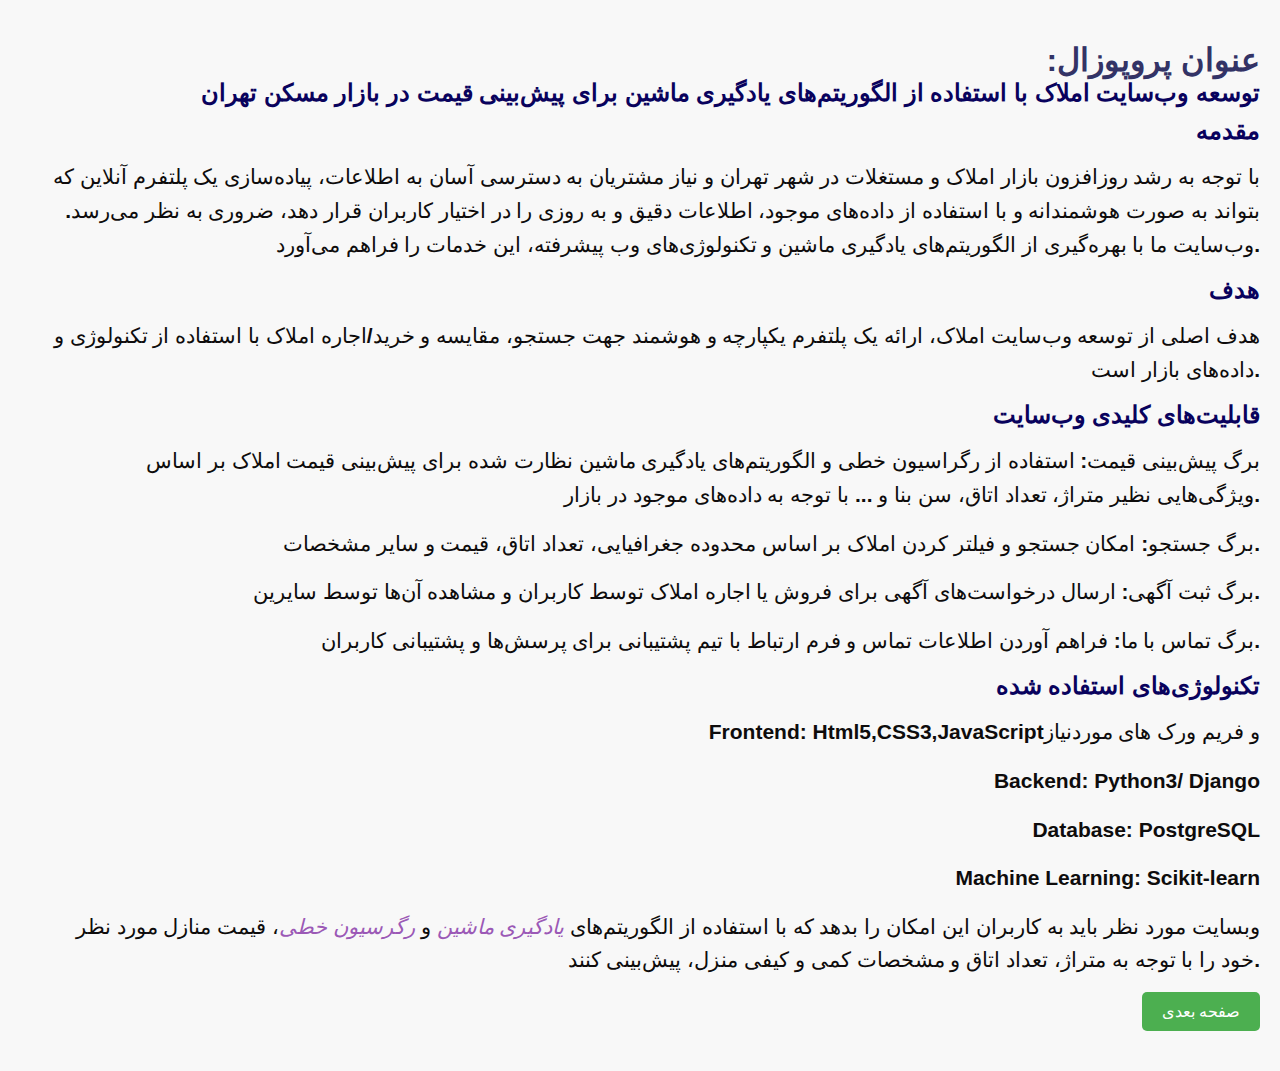
==== index.html @ f6eade42 "Add files via upload" ====
<!DOCTYPE html>
<html lang="fa">
<head>
    <meta charset="UTF-8">
    <meta name="viewport" content="width=device-width, initial-scale=1.0">
    <link rel="stylesheet" href="style.css">
    <title>پروپوزال وبسایت املاک</title>
</head>
<body>
    <h1>عنوان پروپوزال:</h1>
    <h2>توسعه وب‌سایت املاک با استفاده از الگوریتم‌های یادگیری ماشین برای پیش‌بینی قیمت در بازار مسکن تهران </h2>       
    <h2>مقدمه</h2>
    <p>با توجه به رشد روزافزون بازار املاک و مستغلات در شهر تهران و نیاز مشتریان به دسترسی آسان به اطلاعات، پیاده‌سازی یک پلتفرم آنلاین که بتواند به صورت هوشمندانه و با استفاده از داده‌های موجود، اطلاعات دقیق و به روزی را در اختیار کاربران قرار دهد، ضروری به نظر می‌رسد. وب‌سایت ما با بهره‌گیری از الگوریتم‌های یادگیری ماشین و تکنولوژی‌های وب پیشرفته، این خدمات را فراهم می‌آورد.</p>
    <h2>هدف</h2>
<p>هدف اصلی از توسعه وب‌سایت املاک، ارائه یک پلتفرم یکپارچه و هوشمند جهت جستجو، مقایسه و خرید/اجاره املاک با استفاده از تکنولوژی و داده‌های بازار است.</p>
<h2>قابلیت‌های کلیدی وب‌سایت</h2>
<p>برگ پیش‌بینی قیمت: استفاده از رگراسیون خطی و الگوریتم‌های یادگیری ماشین نظارت شده برای پیش‌بینی قیمت املاک بر اساس ویژگی‌هایی نظیر متراژ، تعداد اتاق، سن بنا و ... با توجه به داده‌های موجود در بازار.</p>
<p>برگ جستجو: امکان جستجو و فیلتر کردن املاک بر اساس محدوده جغرافیایی، تعداد اتاق، قیمت و سایر مشخصات.</p>
<p>برگ ثبت آگهی: ارسال درخواست‌های آگهی برای فروش یا اجاره املاک توسط کاربران و مشاهده آن‌ها توسط سایرین.</p>
<p>برگ تماس با ما: فراهم آوردن اطلاعات تماس و فرم ارتباط با تیم پشتیبانی برای پرسش‌ها و پشتیبانی کاربران.</p>
<h2>تکنولوژی‌های استفاده شده</h2>
<p>Frontend: Html5,CSS3,JavaScriptو فریم ورک های موردنیاز</p>
<p>Backend: Python3/ Django</p>
<p>Database: PostgreSQL</p>
<p>Machine Learning: Scikit-learn</p>
<!-- ... بخش‌های بعدی کد ... -->

    <p>
        وبسایت مورد نظر باید به کاربران این امکان را بدهد که با استفاده از الگوریتم‌های <em>یادگیری ماشین</em> و <em>رگرسیون خطی</em>، قیمت منازل مورد نظر خود را با توجه به متراژ، تعداد اتاق و مشخصات کمی و کیفی منزل، پیش‌بینی کنند.
    </p>
    <a href="page2.html">صفحه بعدی</a>
</body>
</html>
---- style.css ----
@font-face {
    font-family: "B Nazanin";
    src: url("https://db.onlinewebfonts.com/t/3671adca6f650c92b83f906e49656986.eot");
    src: url("https://db.onlinewebfonts.com/t/3671adca6f650c92b83f906e49656986.eot?#iefix") format("embedded-opentype"),
        url("https://db.onlinewebfonts.com/t/3671adca6f650c92b83f906e49656986.woff2") format("woff2"),
        url("https://db.onlinewebfonts.com/t/3671adca6f650c92b83f906e49656986.woff") format("woff"),
        url("https://db.onlinewebfonts.com/t/3671adca6f650c92b83f906e49656986.ttf") format("truetype"),
        url("https://db.onlinewebfonts.com/t/3671adca6f650c92b83f906e49656986.svg#B Nazanin") format("svg");
}

body {
    font-family: B Nazanin , sans-serif;
    background-color: #f8f8f8;
    margin: 0;
    padding: 20px;
    direction: rtl; 
    text-align: right;
}

a {
    display: inline-block;
    margin-bottom: 20px;
    background-color: #4CAF50;
    color: white;
    padding: 10px 20px;
    text-decoration: none;
    border-radius: 5px;
}

a:hover {
    background-color: #45a049;
}

h1 {
    color: #333366;
    margin-bottom: 0;
}

h2 {
    color: #09025d;
    margin: 0 0 10px 0;
}

ul, ol {
    margin: 10px 0 20px 20px;
    font-size: 21px;
    font-weight: 550;
}

li {
    margin-bottom: 5px;
    font-size: 21px;
    font-weight: 550;
}

em {
    color: #9b59b6;
}

strong {
    color: #e74c3c;
}

p {
    direction: ltr;
    margin: 15px 0;
    line-height: 1.6;
    text-indent: 30px;
    color: #0e0c0c;
    font-size: 21px;
    font-weight: 550;
}
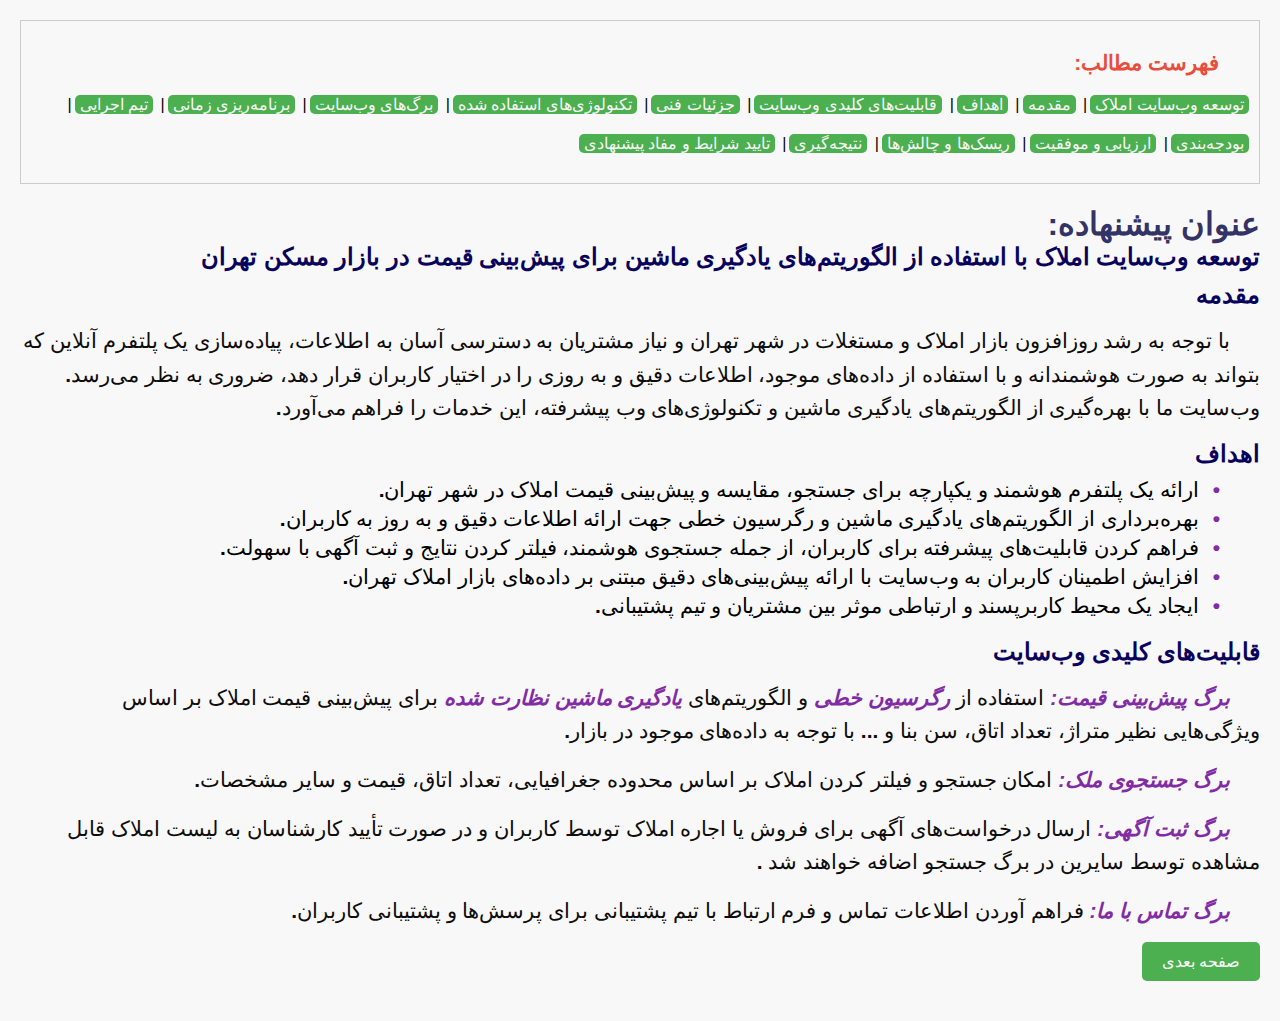
==== commit 11faeb25: "Add files via upload" ====
--- a/index.html
+++ b/index.html
@@ -4,30 +4,66 @@
     <meta charset="UTF-8">
     <meta name="viewport" content="width=device-width, initial-scale=1.0">
     <link rel="stylesheet" href="style.css">
-    <title>پروپوزال وبسایت املاک</title>
+    <title>پیشنهاده وبسایت املاک</title>
+    <style>
+    nav {
+        border: 1px solid #ccc;
+        padding: 10px;
+        margin-bottom: 20px;
+        background-color: #f8f8f8;
+    }
+    nav a {
+        text-decoration: none;
+        color: #f8f8f8; 
+    }
+    nav .button {
+        display: inline-block; 
+        padding: 0 5px; 
+    }
+    nav .separator {
+        padding: 0 3px; 
+    }
+    </style>
 </head>
+
 <body>
-    <h1>عنوان پروپوزال:</h1>
+    <nav>
+    <p><strong>فهرست مطالب:</strong></p>
+    <a href="#section1" class="button">توسعه وب‌سایت املاک</a><span class="separator">|</span>
+    <a href="#section2" class="button">مقدمه</a><span class="separator">|</span>
+    <a href="#section3" class="button">اهداف</a><span class="separator">|</span>
+    <a href="#section4" class="button">قابلیت‌های کلیدی وب‌سایت</a><span class="separator">|</span>
+    <a href="page2.html#section5" class="button">جزئیات فنی</a><span class="separator">|</span>
+    <a href="page2.html#section6" class="button">تکنولوژی‌های استفاده شده</a><span class="separator">|</span>
+    <a href="page2.html#section7" class="button">برگ‌های وب‌سایت</a><span class="separator">|</span>
+    <a href="page2.html#section8" class="button">برنامه‌ریزی زمانی</a><span class="separator">|</span>
+    <a href="page2.html#section9" class="button">تیم اجرایی</a><span class="separator">|</span>
+    <a href="page2.html#section10" class="button">بودجه‌بندی</a><span class="separator">|</span>
+    <a href="page3.html#section11" class="button">ارزیابی و موفقیت</a><span class="separator">|</span>
+    <a href="page3.html#section12" class="button">ریسک‌ها و چالش‌ها</a><span class="separator">|</span>
+    <a href="page3.html#section12" class="button">نتیجه‌گیری</a><span class="separator">|</span>
+    <a href="page3.html#section13" class="button">تایید شرایط و مفاد پیشنهادی</a>
+    </nav>
+
+    <h1 id="section1">عنوان پیشنهاده:</h1>
     <h2>توسعه وب‌سایت املاک با استفاده از الگوریتم‌های یادگیری ماشین برای پیش‌بینی قیمت در بازار مسکن تهران </h2>       
-    <h2>مقدمه</h2>
+    <h2 id="section2">مقدمه</h2>
     <p>با توجه به رشد روزافزون بازار املاک و مستغلات در شهر تهران و نیاز مشتریان به دسترسی آسان به اطلاعات، پیاده‌سازی یک پلتفرم آنلاین که بتواند به صورت هوشمندانه و با استفاده از داده‌های موجود، اطلاعات دقیق و به روزی را در اختیار کاربران قرار دهد، ضروری به نظر می‌رسد. وب‌سایت ما با بهره‌گیری از الگوریتم‌های یادگیری ماشین و تکنولوژی‌های وب پیشرفته، این خدمات را فراهم می‌آورد.</p>
-    <h2>هدف</h2>
-<p>هدف اصلی از توسعه وب‌سایت املاک، ارائه یک پلتفرم یکپارچه و هوشمند جهت جستجو، مقایسه و خرید/اجاره املاک با استفاده از تکنولوژی و داده‌های بازار است.</p>
-<h2>قابلیت‌های کلیدی وب‌سایت</h2>
-<p>برگ پیش‌بینی قیمت: استفاده از رگراسیون خطی و الگوریتم‌های یادگیری ماشین نظارت شده برای پیش‌بینی قیمت املاک بر اساس ویژگی‌هایی نظیر متراژ، تعداد اتاق، سن بنا و ... با توجه به داده‌های موجود در بازار.</p>
-<p>برگ جستجو: امکان جستجو و فیلتر کردن املاک بر اساس محدوده جغرافیایی، تعداد اتاق، قیمت و سایر مشخصات.</p>
-<p>برگ ثبت آگهی: ارسال درخواست‌های آگهی برای فروش یا اجاره املاک توسط کاربران و مشاهده آن‌ها توسط سایرین.</p>
-<p>برگ تماس با ما: فراهم آوردن اطلاعات تماس و فرم ارتباط با تیم پشتیبانی برای پرسش‌ها و پشتیبانی کاربران.</p>
-<h2>تکنولوژی‌های استفاده شده</h2>
-<p>Frontend: Html5,CSS3,JavaScriptو فریم ورک های موردنیاز</p>
-<p>Backend: Python3/ Django</p>
-<p>Database: PostgreSQL</p>
-<p>Machine Learning: Scikit-learn</p>
-<!-- ... بخش‌های بعدی کد ... -->
+    <h2 id="section3">اهداف</h2>
+    <ul>
+        <li>ارائه یک پلتفرم هوشمند و یکپارچه برای جستجو، مقایسه و پیش‌بینی قیمت املاک در شهر تهران.</li>
+        <li>بهره‌برداری از الگوریتم‌های یادگیری ماشین و رگرسیون خطی جهت ارائه اطلاعات دقیق و به روز به کاربران.</li>
+        <li>فراهم کردن قابلیت‌های پیشرفته برای کاربران، از جمله جستجوی هوشمند، فیلتر کردن نتایج و ثبت آگهی با سهولت.</li>
+        <li>افزایش اطمینان کاربران به وب‌سایت با ارائه پیش‌بینی‌های دقیق مبتنی بر داده‌های بازار املاک تهران.</li>
+        <li>ایجاد یک محیط کاربرپسند و ارتباطی موثر بین مشتریان و تیم پشتیبانی.</li>
+    </ul>
+    <h2 id="section4">قابلیت‌های کلیدی وب‌سایت</h2>
+    <p><em>برگ پیش‌بینی قیمت:</em> استفاده از <em>رگرسیون خطی</em> و الگوریتم‌های <em>یادگیری ماشین نظارت شده</em> برای پیش‌بینی قیمت املاک بر اساس ویژگی‌هایی نظیر متراژ، تعداد اتاق، سن بنا و ... با توجه به داده‌های موجود در بازار.</p>
+    <p><em>برگ جستجوی ملک:</em> امکان جستجو و فیلتر کردن املاک بر اساس محدوده جغرافیایی، تعداد اتاق، قیمت و سایر مشخصات.</p>
 
-    <p>
-        وبسایت مورد نظر باید به کاربران این امکان را بدهد که با استفاده از الگوریتم‌های <em>یادگیری ماشین</em> و <em>رگرسیون خطی</em>، قیمت منازل مورد نظر خود را با توجه به متراژ، تعداد اتاق و مشخصات کمی و کیفی منزل، پیش‌بینی کنند.
-    </p>
+    <p><em>برگ ثبت آگهی:</em> ارسال درخواست‌های آگهی برای فروش یا اجاره املاک توسط کاربران و در صورت تأیید کارشناسان به لیست املاک قابل مشاهده توسط سایرین در برگ جستجو اضافه خواهند شد .</p>
+    <p><em>برگ تماس با ما:</em> فراهم آوردن اطلاعات تماس و فرم ارتباط با تیم پشتیبانی برای پرسش‌ها و پشتیبانی کاربران.</p>
     <a href="page2.html">صفحه بعدی</a>
+    
 </body>
 </html>
--- a/style.css
+++ b/style.css
@@ -1,3 +1,7 @@
+
+html {
+    scroll-behavior: smooth;
+}
 
 @font-face {
     font-family: "B Nazanin";
@@ -37,15 +41,32 @@
     margin-bottom: 0;
 }
 
-h2 {
+h2,h3 {
     color: #09025d;
     margin: 0 0 10px 0;
 }
 
-ul, ol {
+ol {
     margin: 10px 0 20px 20px;
     font-size: 21px;
     font-weight: 550;
+
+}
+
+ul {
+    margin: 10px 0 20px 20px;
+    font-size: 21px;
+    font-weight: 550;
+    list-style-type: none; /* این خط را اضافه کنید تا bullet point های پیش فرض حذف شوند */
+}
+
+ul li::before {
+    content: "\2022";  /* این یک bullet point است */
+    font-weight:900;
+    color: #832ba5;    /* رنگ bullet point را به بنفش تغییر می‌دهد */
+    display: inline-block; /* نمایش به صورت inline */
+    width: 1em; /* فاصله مناسب از متن */
+    margin-left: 0em;  /* به جلو برده شده تا در مکان مناسب قرار گیرد */
 }
 
 li {
@@ -55,7 +76,9 @@
 }
 
 em {
-    color: #9b59b6;
+    color: #832ba5;
+    font-weight: 750;
+
 }
 
 strong {
@@ -63,7 +86,7 @@
 }
 
 p {
-    direction: ltr;
+    
     margin: 15px 0;
     line-height: 1.6;
     text-indent: 30px;
@@ -71,3 +94,141 @@
     font-size: 21px;
     font-weight: 550;
 }
+
+#english {
+    text-align: left;
+    direction: ltr;
+    font-family: 'Franklin Gothic Medium', 'Arial Narrow', Arial, sans-serif;
+
+}
+
+.purple {
+    color: #832ba5;
+}
+/* در فایل style.css */
+
+.table {
+    display: flex;
+    flex-direction: column;
+    width: 100%;
+    border: 1px solid #e0e0e0;
+}
+
+.table-row {
+    display: flex;
+    border-bottom: 1px solid #e0e0e0;
+}
+
+.table-cell {
+    flex: 1;
+    padding: 8px;
+    text-align: center;
+    background-color: #f5f5f5;
+    font-size: 21px;
+    font-weight: 550;
+}
+
+.header .table-cell {
+    font-weight: bold;
+}
+
+.table-bar {
+    height: 30px;
+    margin: 5px;
+    background-color: green;
+}
+
+.gantt-chart {
+    display: table;
+    width: 100%;
+    border-collapse: collapse;
+}
+
+.gantt-row {
+    display: table-row;
+}
+
+.gantt-header {
+    display: table-cell;
+    padding: 8px;
+    border: 1px solid #ddd;
+    text-align: center;
+    font-size: 21px;
+    font-weight: 550;
+}
+
+.gantt-cell {
+    display: table-cell;
+    border: 1px solid #ddd;
+    text-align: center;
+    font-size: 21px;
+    font-weight: 550;
+}
+
+.text-cell {
+    display: table-cell;
+    padding: 8px;
+    border: 1px solid #ddd;
+    text-align: center;
+    font-size: 21px;
+    font-weight: 550;
+}
+
+.gantt-row.header .gantt-cell {
+    background-color: #f2f2f2;
+    font-weight: bold;
+}
+
+.gantt-cell.task {
+    height: 30px;
+    margin: 5px;
+    background-color: #f8f8f8;
+}
+
+.gantt-cell.task:hover {
+    background-color: #d0d0d0;
+    cursor: pointer;
+    
+}
+.gantt-cell .progress {
+    height: 100%;
+}
+
+.gantt-cell {
+    display: table-cell;
+    padding: 10px;
+    border: 1px solid #ddd;
+    text-align: center;
+    font-size: 21px;
+    font-weight: 550;
+}
+
+.gantt-row.header .gantt-cell {
+    background-color: #f2f2f2;
+    font-weight: bold;
+}
+
+.gantt-cell.task {
+    height: 30px;
+    margin: 5px;
+    background-color: #f8f8f8;
+}
+
+.gantt-cell.task:hover {
+    background-color: #d0d0d0;
+    cursor: pointer;
+    
+}
+.gantt-cell .progress {
+    height: 100%;
+}
+.gantt-cell, .table-cell {
+
+    padding-top: 15px;
+    padding-right: 0px;
+    padding-bottom: 15px;
+    padding-left: 0px;
+
+}
+
+
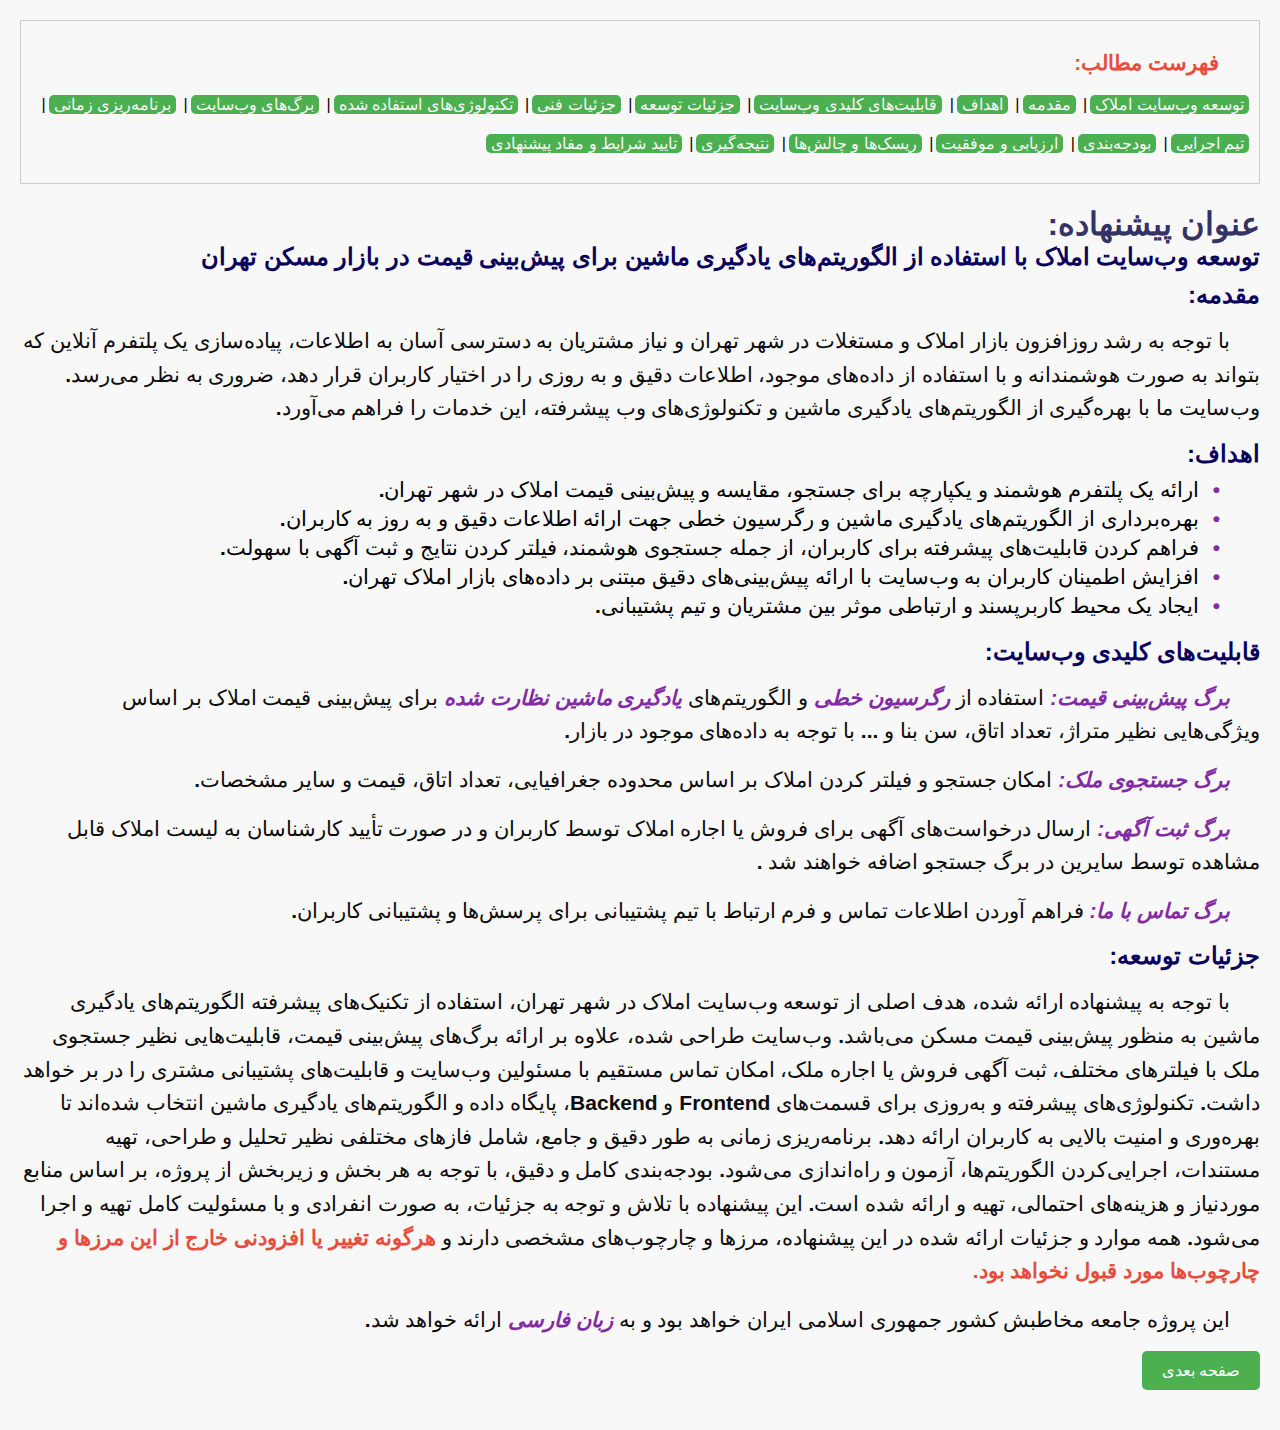
==== commit b12cfdde: "Update index.html" ====
--- a/index.html
+++ b/index.html
@@ -33,23 +33,24 @@
     <a href="#section2" class="button">مقدمه</a><span class="separator">|</span>
     <a href="#section3" class="button">اهداف</a><span class="separator">|</span>
     <a href="#section4" class="button">قابلیت‌های کلیدی وب‌سایت</a><span class="separator">|</span>
-    <a href="page2.html#section5" class="button">جزئیات فنی</a><span class="separator">|</span>
-    <a href="page2.html#section6" class="button">تکنولوژی‌های استفاده شده</a><span class="separator">|</span>
-    <a href="page2.html#section7" class="button">برگ‌های وب‌سایت</a><span class="separator">|</span>
-    <a href="page2.html#section8" class="button">برنامه‌ریزی زمانی</a><span class="separator">|</span>
-    <a href="page2.html#section9" class="button">تیم اجرایی</a><span class="separator">|</span>
-    <a href="page2.html#section10" class="button">بودجه‌بندی</a><span class="separator">|</span>
-    <a href="page3.html#section11" class="button">ارزیابی و موفقیت</a><span class="separator">|</span>
-    <a href="page3.html#section12" class="button">ریسک‌ها و چالش‌ها</a><span class="separator">|</span>
-    <a href="page3.html#section12" class="button">نتیجه‌گیری</a><span class="separator">|</span>
-    <a href="page3.html#section13" class="button">تایید شرایط و مفاد پیشنهادی</a>
+    <a href="#section5" class="button">جزئیات توسعه</a><span class="separator">|</span>
+    <a href="page2.html#section6" class="button">جزئیات فنی</a><span class="separator">|</span>
+    <a href="page2.html#section7" class="button">تکنولوژی‌های استفاده شده</a><span class="separator">|</span>
+    <a href="page2.html#section8" class="button">برگ‌های وب‌سایت</a><span class="separator">|</span>
+    <a href="page2.html#section9" class="button">برنامه‌ریزی زمانی</a><span class="separator">|</span>
+    <a href="page2.html#section10" class="button">تیم اجرایی</a><span class="separator">|</span>
+    <a href="page2.html#section11" class="button">بودجه‌بندی</a><span class="separator">|</span>
+    <a href="page3.html#section12" class="button">ارزیابی و موفقیت</a><span class="separator">|</span>
+    <a href="page3.html#section13" class="button">ریسک‌ها و چالش‌ها</a><span class="separator">|</span>
+    <a href="page3.html#section14" class="button">نتیجه‌گیری</a><span class="separator">|</span>
+    <a href="page3.html#section15" class="button">تایید شرایط و مفاد پیشنهادی</a>
     </nav>
 
     <h1 id="section1">عنوان پیشنهاده:</h1>
     <h2>توسعه وب‌سایت املاک با استفاده از الگوریتم‌های یادگیری ماشین برای پیش‌بینی قیمت در بازار مسکن تهران </h2>       
-    <h2 id="section2">مقدمه</h2>
+    <h2 id="section2">مقدمه:</h2>
     <p>با توجه به رشد روزافزون بازار املاک و مستغلات در شهر تهران و نیاز مشتریان به دسترسی آسان به اطلاعات، پیاده‌سازی یک پلتفرم آنلاین که بتواند به صورت هوشمندانه و با استفاده از داده‌های موجود، اطلاعات دقیق و به روزی را در اختیار کاربران قرار دهد، ضروری به نظر می‌رسد. وب‌سایت ما با بهره‌گیری از الگوریتم‌های یادگیری ماشین و تکنولوژی‌های وب پیشرفته، این خدمات را فراهم می‌آورد.</p>
-    <h2 id="section3">اهداف</h2>
+    <h2 id="section3">اهداف:</h2>
     <ul>
         <li>ارائه یک پلتفرم هوشمند و یکپارچه برای جستجو، مقایسه و پیش‌بینی قیمت املاک در شهر تهران.</li>
         <li>بهره‌برداری از الگوریتم‌های یادگیری ماشین و رگرسیون خطی جهت ارائه اطلاعات دقیق و به روز به کاربران.</li>
@@ -57,12 +58,15 @@
         <li>افزایش اطمینان کاربران به وب‌سایت با ارائه پیش‌بینی‌های دقیق مبتنی بر داده‌های بازار املاک تهران.</li>
         <li>ایجاد یک محیط کاربرپسند و ارتباطی موثر بین مشتریان و تیم پشتیبانی.</li>
     </ul>
-    <h2 id="section4">قابلیت‌های کلیدی وب‌سایت</h2>
+    <h2 id="section4">قابلیت‌های کلیدی وب‌سایت:</h2>
     <p><em>برگ پیش‌بینی قیمت:</em> استفاده از <em>رگرسیون خطی</em> و الگوریتم‌های <em>یادگیری ماشین نظارت شده</em> برای پیش‌بینی قیمت املاک بر اساس ویژگی‌هایی نظیر متراژ، تعداد اتاق، سن بنا و ... با توجه به داده‌های موجود در بازار.</p>
     <p><em>برگ جستجوی ملک:</em> امکان جستجو و فیلتر کردن املاک بر اساس محدوده جغرافیایی، تعداد اتاق، قیمت و سایر مشخصات.</p>
 
     <p><em>برگ ثبت آگهی:</em> ارسال درخواست‌های آگهی برای فروش یا اجاره املاک توسط کاربران و در صورت تأیید کارشناسان به لیست املاک قابل مشاهده توسط سایرین در برگ جستجو اضافه خواهند شد .</p>
     <p><em>برگ تماس با ما:</em> فراهم آوردن اطلاعات تماس و فرم ارتباط با تیم پشتیبانی برای پرسش‌ها و پشتیبانی کاربران.</p>
+    <h2 id="section5"> جزئیات توسعه:</h2>
+    <p>با توجه به پیشنهاده ارائه شده، هدف اصلی از توسعه وب‌سایت املاک در شهر تهران، استفاده از تکنیک‌های پیشرفته الگوریتم‌های یادگیری ماشین به منظور پیش‌بینی قیمت مسکن می‌باشد. وب‌سایت طراحی شده، علاوه بر ارائه برگ‌های پیش‌بینی قیمت، قابلیت‌هایی نظیر جستجوی ملک با فیلترهای مختلف، ثبت آگهی فروش یا اجاره ملک، امکان تماس مستقیم با مسئولین وب‌سایت و قابلیت‌های پشتیبانی مشتری را در بر خواهد داشت. تکنولوژی‌های پیشرفته و به‌روزی برای قسمت‌های Frontend و Backend، پایگاه داده و الگوریتم‌های یادگیری ماشین انتخاب شده‌اند تا بهره‌وری و امنیت بالایی به کاربران ارائه دهد. برنامه‌ریزی زمانی به طور دقیق و جامع، شامل فازهای مختلفی نظیر تحلیل و طراحی، تهیه مستندات، اجرایی‌کردن الگوریتم‌ها، آزمون و راه‌اندازی می‌شود. بودجه‌بندی کامل و دقیق، با توجه به هر بخش و زیربخش از پروژه، بر اساس منابع موردنیاز و هزینه‌های احتمالی، تهیه و ارائه شده است. این پیشنهاده با تلاش و توجه به جزئیات، به صورت انفرادی و با مسئولیت کامل تهیه و اجرا می‌شود. همه موارد و جزئیات ارائه شده در این پیشنهاده، مرزها و چارچوب‌های مشخصی دارند و<strong> هرگونه تغییر یا افزودنی خارج از این مرزها و چارچوب‌ها مورد قبول نخواهد بود.</strong></p>
+    <p>این پروژه جامعه مخاطبش کشور جمهوری اسلامی ایران خواهد بود و به <em>زبان فارسی</em> ارائه خواهد شد.</p>
     <a href="page2.html">صفحه بعدی</a>
     
 </body>
